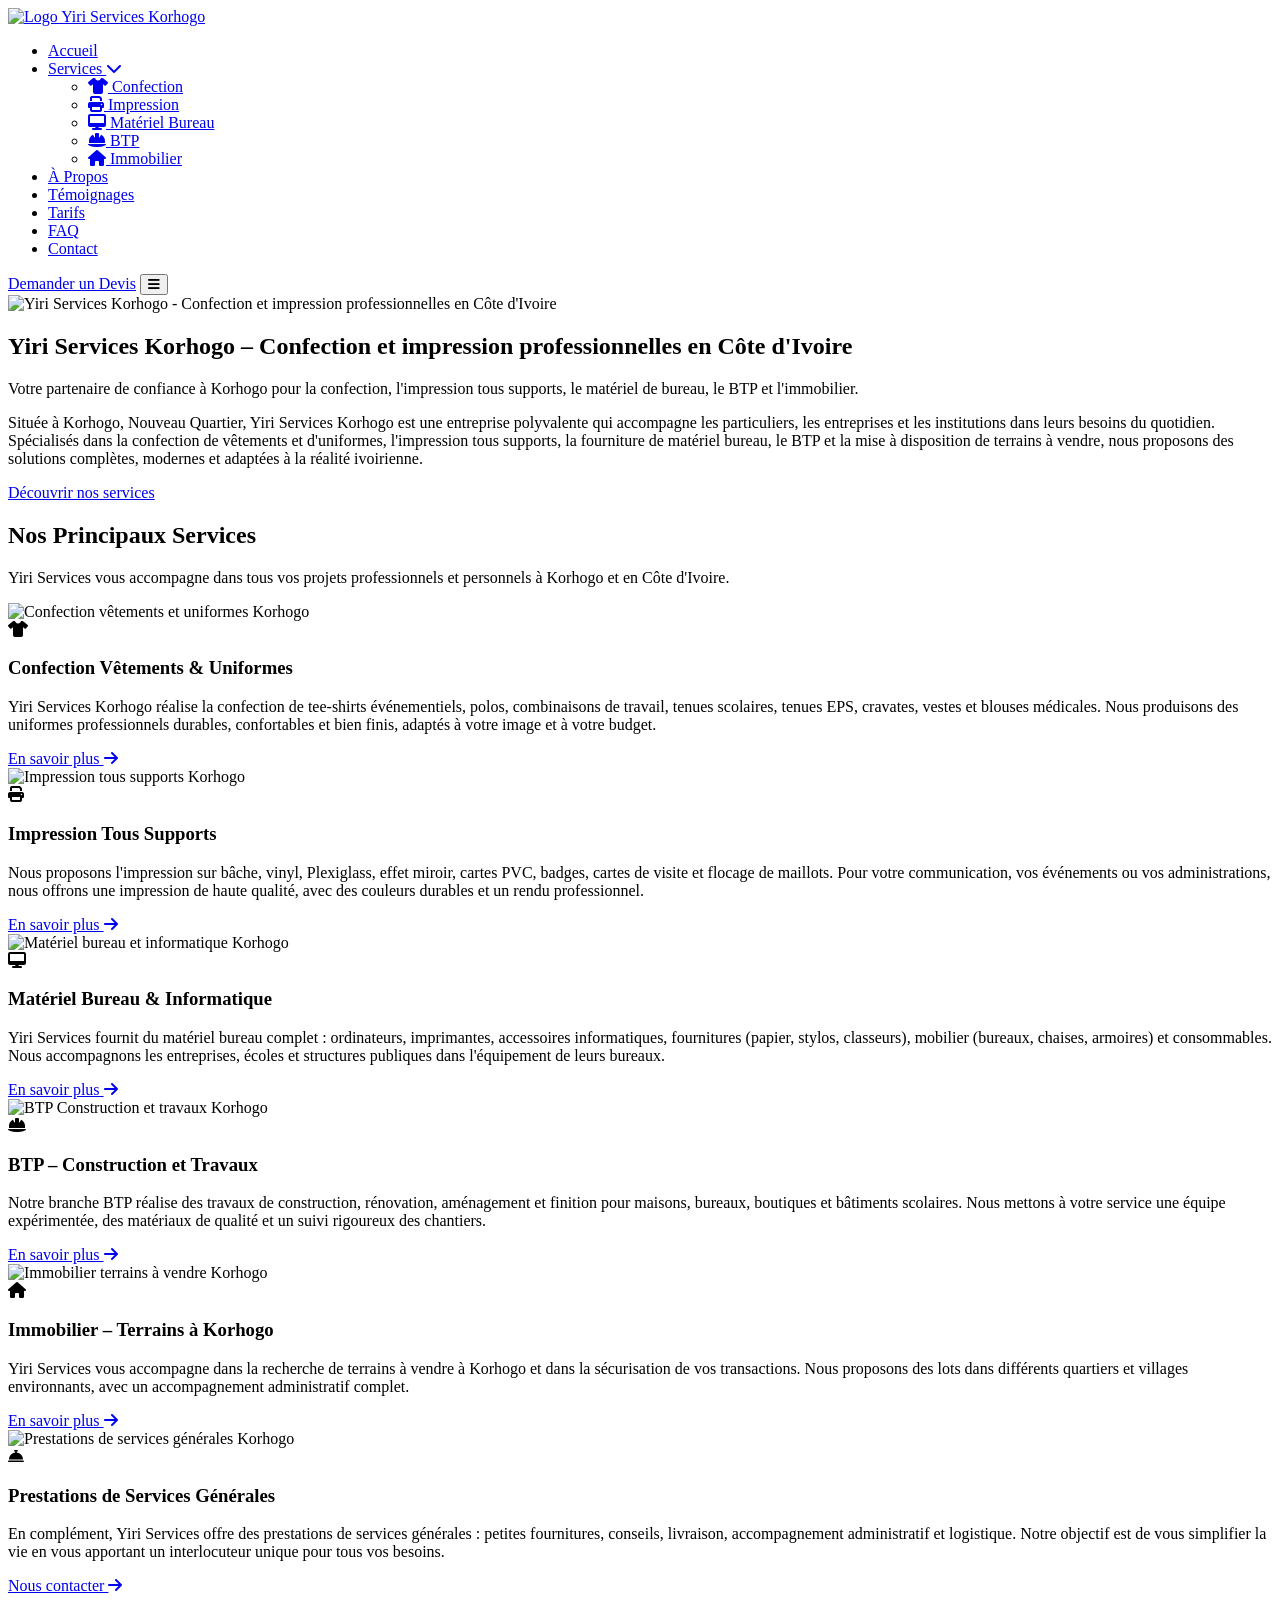
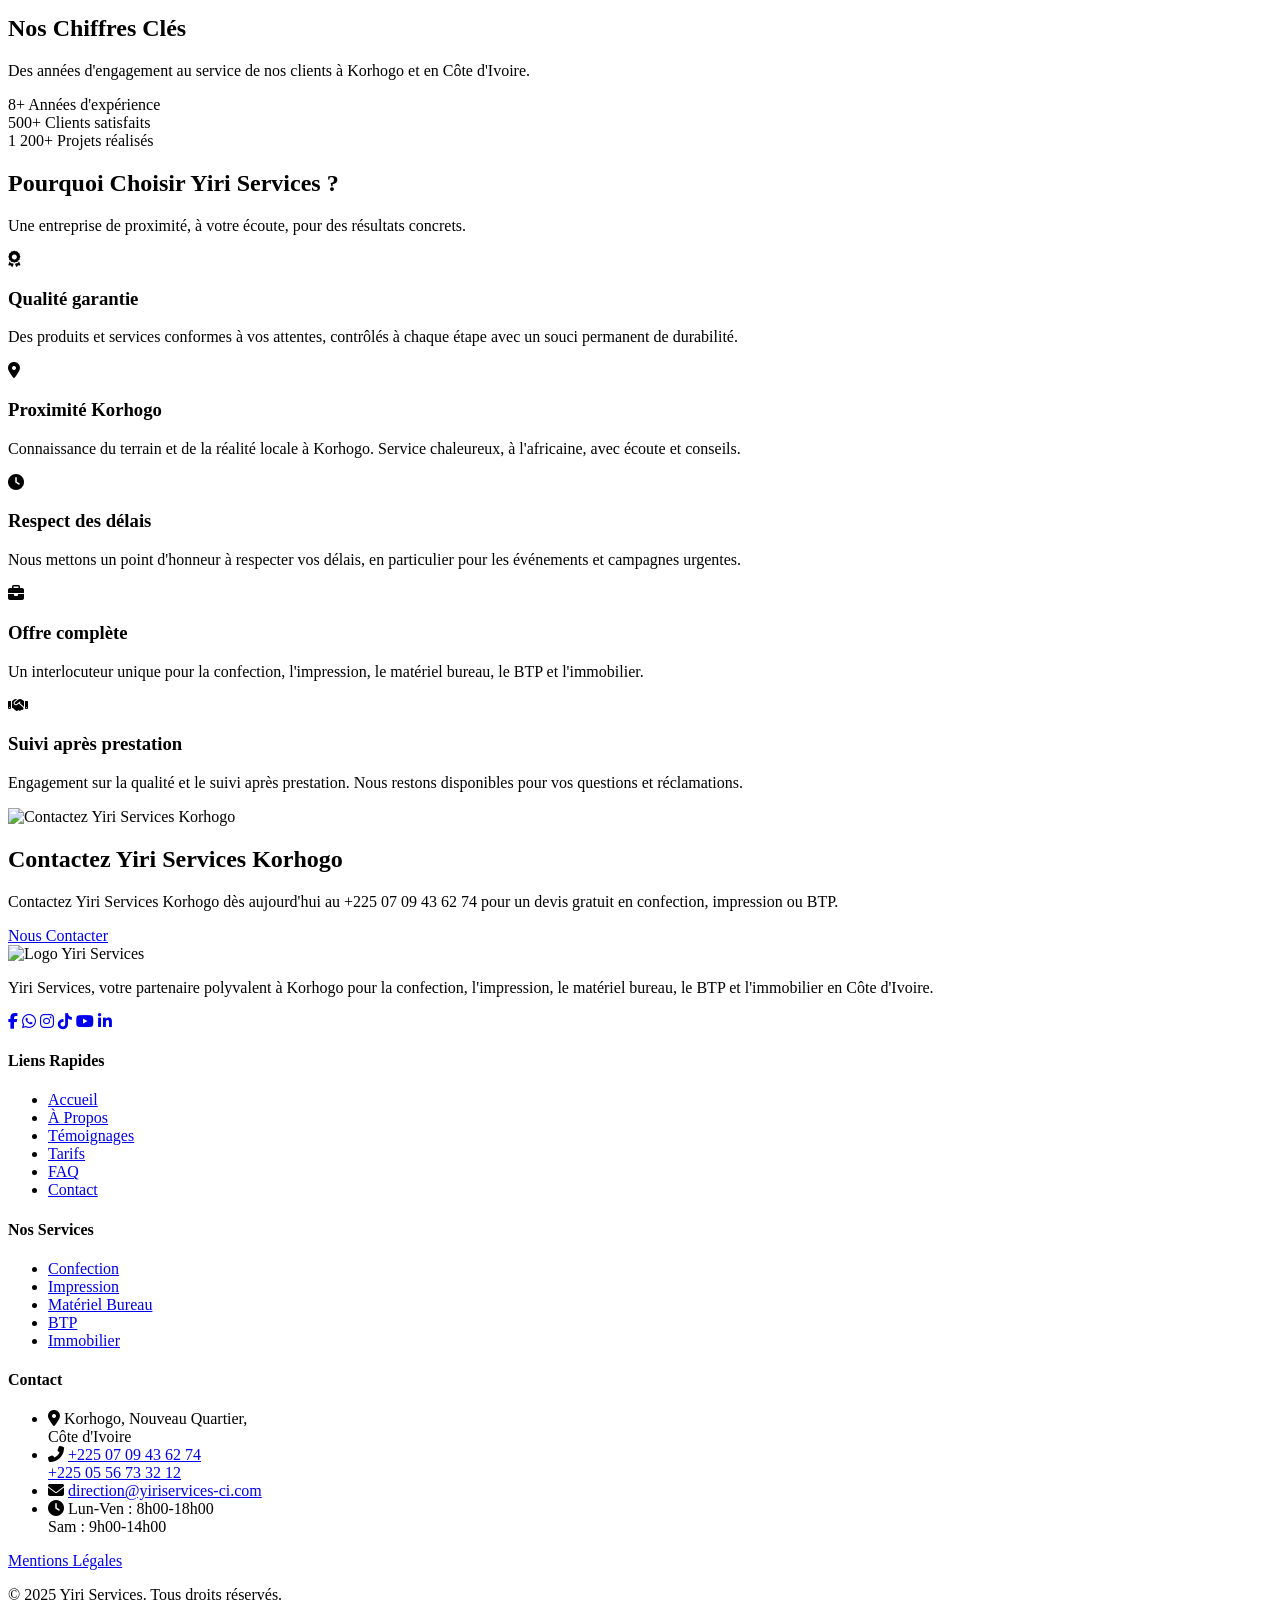
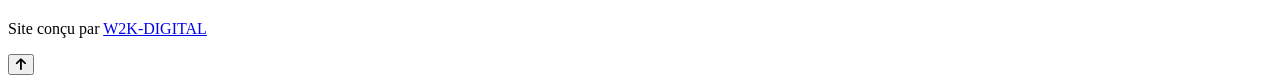
==== accueil.html @ 4b6b2cc4 "Create accueil.html" ====
<!DOCTYPE html>
<html lang="fr">
<head>
  <meta charset="UTF-8">
  <meta name="viewport" content="width=device-width, initial-scale=1.0">
  <!-- Meta SEO -->
  <title>Yiri Services Korhogo – Confection &amp; Impression pro</title>
  <meta name="description" content="Yiri Services Korhogo : confection d'uniformes, impression bâche Côte d'Ivoire, matériel bureau, BTP et terrains à vendre à Korhogo. Devis rapide.">
  <meta name="keywords" content="confection Korhogo, impression Korhogo, uniforme professionnel Côte d'Ivoire, Yiri Services Korhogo, matériel bureau Korhogo, terrain à vendre Korhogo, BTP Korhogo, impression bâche Côte d'Ivoire">
  <meta name="author" content="Yiri Services">
  <!-- Open Graph -->
  <meta property="og:title" content="Yiri Services Korhogo – Confection &amp; Impression pro">
  <meta property="og:description" content="Yiri Services Korhogo : confection d'uniformes, impression bâche Côte d'Ivoire, matériel bureau, BTP et terrains à vendre à Korhogo.">
  <meta property="og:type" content="website">
  <meta property="og:url" content="https://www.yiriservices-ci.com/">
  <meta property="og:image" content="images/hero/hero-accueil.jpg">
  <meta property="og:locale" content="fr_CI">
  <!-- Twitter Card -->
  <meta name="twitter:card" content="summary_large_image">
  <meta name="twitter:title" content="Yiri Services Korhogo – Confection &amp; Impression pro">
  <meta name="twitter:description" content="Confection d'uniformes, impression bâche, matériel bureau, BTP et immobilier à Korhogo.">
  <meta name="twitter:image" content="images/hero/hero-accueil.jpg">
  <!-- Favicon -->
  <link rel="icon" type="image/png" href="images/logo/logo-yiri-services-3d-or.png">
  <!-- Font Awesome CDN -->
  <link rel="stylesheet" href="https://cdnjs.cloudflare.com/ajax/libs/font-awesome/6.5.1/css/all.min.css">
  <!-- Google Fonts -->
  <link rel="preconnect" href="https://fonts.googleapis.com">
  <link rel="preconnect" href="https://fonts.gstatic.com" crossorigin>
  <link href="https://fonts.googleapis.com/css2?family=Playfair+Display:wght@400;600;700&family=Poppins:wght@300;400;500;600;700&display=swap" rel="stylesheet">
  <!-- CSS -->
  <link rel="stylesheet" href="css/style.css">
  <!-- JSON-LD Schema LocalBusiness -->
  <script type="application/ld+json">
  {
    "@context": "https://schema.org",
    "@type": "LocalBusiness",
    "name": "Yiri Services",
    "image": "https://www.yiriservices-ci.com/images/logo/logo-yiri-services-3d-or.png",
    "url": "https://www.yiriservices-ci.com",
    "telephone": ["+225 07 09 43 62 74", "+225 05 56 73 32 12"],
    "email": "direction@yiriservices-ci.com",
    "address": {
      "@type": "PostalAddress",
      "streetAddress": "Nouveau Quartier",
      "addressLocality": "Korhogo",
      "addressCountry": "CI"
    },
    "openingHours": ["Mo-Fr 08:00-18:00", "Sa 09:00-14:00"],
    "description": "Entreprise polyvalente spécialisée en confection de vêtements et uniformes, impression tous supports, matériel bureau et informatique, BTP et immobilier à Korhogo, Côte d'Ivoire.",
    "areaServed": "Korhogo, Côte d'Ivoire"
  }
  </script>
</head>
<body data-next-page="confection.html">

  <!-- Overlay navigation mobile -->
  <div class="nav-overlay"></div>

  <!-- ===== HEADER ===== -->
  <header class="header">
    <div class="container header-inner">
      <!-- Logo -->
      <div class="logo">
        <a href="accueil.html">
          <img src="images/logo/logo-yiri-services-3d-or.png" alt="Logo Yiri Services Korhogo" width="180" height="50">
        </a>
      </div>
      <!-- Navigation -->
      <nav>
        <ul class="nav-menu">
          <li><a href="accueil.html" class="active">Accueil</a></li>
          <li class="nav-dropdown">
            <a href="#" class="dropdown-toggle">Services <i class="fas fa-chevron-down"></i></a>
            <ul class="dropdown-menu">
              <li><a href="confection.html"><i class="fas fa-tshirt"></i> Confection</a></li>
              <li><a href="impression.html"><i class="fas fa-print"></i> Impression</a></li>
              <li><a href="materiel-bureau.html"><i class="fas fa-desktop"></i> Matériel Bureau</a></li>
              <li><a href="btp.html"><i class="fas fa-hard-hat"></i> BTP</a></li>
              <li><a href="immobilier.html"><i class="fas fa-home"></i> Immobilier</a></li>
            </ul>
          </li>
          <li><a href="a-propos.html">À Propos</a></li>
          <li><a href="temoignages.html">Témoignages</a></li>
          <li><a href="tarifs.html">Tarifs</a></li>
          <li><a href="faq.html">FAQ</a></li>
          <li><a href="contact.html">Contact</a></li>
        </ul>
      </nav>
      <!-- CTA header (desktop) -->
      <a href="contact.html" class="btn btn-primary header-cta">Demander un Devis</a>
      <!-- Hamburger mobile -->
      <button class="hamburger" aria-label="Menu mobile">
        <i class="fas fa-bars"></i>
      </button>
    </div>
  </header>

  <!-- ===== HERO ===== -->
  <section class="hero" data-autoscroll>
    <div class="hero-bg">
      <picture>
        <source srcset="images/hero/hero-accueil.webp" type="image/webp">
        <img src="images/hero/hero-accueil.jpg" alt="Yiri Services Korhogo - Confection et impression professionnelles en Côte d'Ivoire" width="1920" height="1080">
      </picture>
    </div>
    <div class="hero-overlay"></div>
    <div class="container hero-content">
      <h1><span>Yiri Services Korhogo</span> – Confection et impression professionnelles en Côte d'Ivoire</h1>
      <p class="slogan">Votre partenaire de confiance à Korhogo pour la confection, l'impression tous supports, le matériel de bureau, le BTP et l'immobilier.</p>
      <p class="hero-text">Située à Korhogo, Nouveau Quartier, Yiri Services Korhogo est une entreprise polyvalente qui accompagne les particuliers, les entreprises et les institutions dans leurs besoins du quotidien. Spécialisés dans la confection de vêtements et d'uniformes, l'impression tous supports, la fourniture de matériel bureau, le BTP et la mise à disposition de terrains à vendre, nous proposons des solutions complètes, modernes et adaptées à la réalité ivoirienne.</p>
      <div class="hero-btns">
        <a href="confection.html" class="btn btn-primary">Découvrir nos services</a>
        <a href="contact.html" class="btn btn-secondary" style="border-color: #fff; color: #fff;">Demander un devis</a>
      </div>
    </div>
  </section>

  <!-- ===== NOS PRINCIPAUX SERVICES ===== -->
  <section data-autoscroll>
    <div class="container">
      <div class="section-title">
        <h2>Nos Principaux Services</h2>
        <p>Yiri Services vous accompagne dans tous vos projets professionnels et personnels à Korhogo et en Côte d'Ivoire.</p>
      </div>
      <div class="services-grid">
        <!-- Confection -->
        <div class="service-card">
          <div class="service-card-img">
            <picture>
              <source srcset="images/confection/confection-hero.webp" type="image/webp">
              <img src="images/confection/confection-hero.jpg" alt="Confection vêtements et uniformes Korhogo" loading="lazy" width="400" height="300">
            </picture>
          </div>
          <div class="service-card-body">
            <div class="service-card-icon">
              <i class="fas fa-tshirt"></i>
            </div>
            <h3>Confection Vêtements &amp; Uniformes</h3>
            <p>Yiri Services Korhogo réalise la confection de tee-shirts événementiels, polos, combinaisons de travail, tenues scolaires, tenues EPS, cravates, vestes et blouses médicales. Nous produisons des uniformes professionnels durables, confortables et bien finis, adaptés à votre image et à votre budget.</p>
            <a href="confection.html" class="card-link">En savoir plus <i class="fas fa-arrow-right"></i></a>
          </div>
        </div>
        <!-- Impression -->
        <div class="service-card">
          <div class="service-card-img">
            <picture>
              <source srcset="images/impression/impression-hero.webp" type="image/webp">
              <img src="images/impression/impression-hero.jpg" alt="Impression tous supports Korhogo" loading="lazy" width="400" height="300">
            </picture>
          </div>
          <div class="service-card-body">
            <div class="service-card-icon">
              <i class="fas fa-print"></i>
            </div>
            <h3>Impression Tous Supports</h3>
            <p>Nous proposons l'impression sur bâche, vinyl, Plexiglass, effet miroir, cartes PVC, badges, cartes de visite et flocage de maillots. Pour votre communication, vos événements ou vos administrations, nous offrons une impression de haute qualité, avec des couleurs durables et un rendu professionnel.</p>
            <a href="impression.html" class="card-link">En savoir plus <i class="fas fa-arrow-right"></i></a>
          </div>
        </div>
        <!-- Matériel Bureau -->
        <div class="service-card">
          <div class="service-card-img">
            <picture>
              <source srcset="images/materiel/materiel-bureau-hero.webp" type="image/webp">
              <img src="images/materiel/materiel-bureau-hero.jpg" alt="Matériel bureau et informatique Korhogo" loading="lazy" width="400" height="300">
            </picture>
          </div>
          <div class="service-card-body">
            <div class="service-card-icon">
              <i class="fas fa-desktop"></i>
            </div>
            <h3>Matériel Bureau &amp; Informatique</h3>
            <p>Yiri Services fournit du matériel bureau complet : ordinateurs, imprimantes, accessoires informatiques, fournitures (papier, stylos, classeurs), mobilier (bureaux, chaises, armoires) et consommables. Nous accompagnons les entreprises, écoles et structures publiques dans l'équipement de leurs bureaux.</p>
            <a href="materiel-bureau.html" class="card-link">En savoir plus <i class="fas fa-arrow-right"></i></a>
          </div>
        </div>
        <!-- BTP -->
        <div class="service-card">
          <div class="service-card-img">
            <picture>
              <source srcset="images/btp/btp-hero.webp" type="image/webp">
              <img src="images/btp/btp-hero.jpg" alt="BTP Construction et travaux Korhogo" loading="lazy" width="400" height="300">
            </picture>
          </div>
          <div class="service-card-body">
            <div class="service-card-icon">
              <i class="fas fa-hard-hat"></i>
            </div>
            <h3>BTP – Construction et Travaux</h3>
            <p>Notre branche BTP réalise des travaux de construction, rénovation, aménagement et finition pour maisons, bureaux, boutiques et bâtiments scolaires. Nous mettons à votre service une équipe expérimentée, des matériaux de qualité et un suivi rigoureux des chantiers.</p>
            <a href="btp.html" class="card-link">En savoir plus <i class="fas fa-arrow-right"></i></a>
          </div>
        </div>
        <!-- Immobilier -->
        <div class="service-card">
          <div class="service-card-img">
            <picture>
              <source srcset="images/immobilier/immobilier-hero.webp" type="image/webp">
              <img src="images/immobilier/immobilier-hero.jpg" alt="Immobilier terrains à vendre Korhogo" loading="lazy" width="400" height="300">
            </picture>
          </div>
          <div class="service-card-body">
            <div class="service-card-icon">
              <i class="fas fa-home"></i>
            </div>
            <h3>Immobilier – Terrains à Korhogo</h3>
            <p>Yiri Services vous accompagne dans la recherche de terrains à vendre à Korhogo et dans la sécurisation de vos transactions. Nous proposons des lots dans différents quartiers et villages environnants, avec un accompagnement administratif complet.</p>
            <a href="immobilier.html" class="card-link">En savoir plus <i class="fas fa-arrow-right"></i></a>
          </div>
        </div>
        <!-- Prestations générales -->
        <div class="service-card">
          <div class="service-card-img">
            <picture>
              <source srcset="images/hero/hero-accueil.webp" type="image/webp">
              <img src="images/hero/hero-accueil.jpg" alt="Prestations de services générales Korhogo" loading="lazy" width="400" height="300">
            </picture>
          </div>
          <div class="service-card-body">
            <div class="service-card-icon">
              <i class="fas fa-concierge-bell"></i>
            </div>
            <h3>Prestations de Services Générales</h3>
            <p>En complément, Yiri Services offre des prestations de services générales : petites fournitures, conseils, livraison, accompagnement administratif et logistique. Notre objectif est de vous simplifier la vie en vous apportant un interlocuteur unique pour tous vos besoins.</p>
            <a href="contact.html" class="card-link">Nous contacter <i class="fas fa-arrow-right"></i></a>
          </div>
        </div>
      </div>
    </div>
  </section>

  <!-- ===== CHIFFRES CLÉS ===== -->
  <section class="bg-noir" data-autoscroll>
    <div class="container">
      <div class="section-title">
        <h2>Nos Chiffres Clés</h2>
        <p>Des années d'engagement au service de nos clients à Korhogo et en Côte d'Ivoire.</p>
      </div>
      <div class="chiffres-grid">
        <div class="chiffre-item">
          <span class="nombre">8+</span>
          <span class="label">Années d'expérience</span>
        </div>
        <div class="chiffre-item">
          <span class="nombre">500+</span>
          <span class="label">Clients satisfaits</span>
        </div>
        <div class="chiffre-item">
          <span class="nombre">1 200+</span>
          <span class="label">Projets réalisés</span>
        </div>
      </div>
    </div>
  </section>

  <!-- ===== POURQUOI NOUS CHOISIR ===== -->
  <section class="bg-gris" data-autoscroll>
    <div class="container">
      <div class="section-title">
        <h2>Pourquoi Choisir Yiri Services ?</h2>
        <p>Une entreprise de proximité, à votre écoute, pour des résultats concrets.</p>
      </div>
      <div class="avantages-grid">
        <div class="avantage-item">
          <div class="avantage-icon">
            <i class="fas fa-award"></i>
          </div>
          <div class="avantage-content">
            <h3>Qualité garantie</h3>
            <p>Des produits et services conformes à vos attentes, contrôlés à chaque étape avec un souci permanent de durabilité.</p>
          </div>
        </div>
        <div class="avantage-item">
          <div class="avantage-icon">
            <i class="fas fa-map-marker-alt"></i>
          </div>
          <div class="avantage-content">
            <h3>Proximité Korhogo</h3>
            <p>Connaissance du terrain et de la réalité locale à Korhogo. Service chaleureux, à l'africaine, avec écoute et conseils.</p>
          </div>
        </div>
        <div class="avantage-item">
          <div class="avantage-icon">
            <i class="fas fa-clock"></i>
          </div>
          <div class="avantage-content">
            <h3>Respect des délais</h3>
            <p>Nous mettons un point d'honneur à respecter vos délais, en particulier pour les événements et campagnes urgentes.</p>
          </div>
        </div>
        <div class="avantage-item">
          <div class="avantage-icon">
            <i class="fas fa-briefcase"></i>
          </div>
          <div class="avantage-content">
            <h3>Offre complète</h3>
            <p>Un interlocuteur unique pour la confection, l'impression, le matériel bureau, le BTP et l'immobilier.</p>
          </div>
        </div>
        <div class="avantage-item">
          <div class="avantage-icon">
            <i class="fas fa-handshake"></i>
          </div>
          <div class="avantage-content">
            <h3>Suivi après prestation</h3>
            <p>Engagement sur la qualité et le suivi après prestation. Nous restons disponibles pour vos questions et réclamations.</p>
          </div>
        </div>
      </div>
    </div>
  </section>

  <!-- ===== CTA SECTION ===== -->
  <section class="section-cta" data-autoscroll>
    <div class="cta-bg">
      <picture>
        <source srcset="images/hero/hero-accueil.webp" type="image/webp">
        <img src="images/hero/hero-accueil.jpg" alt="Contactez Yiri Services Korhogo" loading="lazy" width="1920" height="600">
      </picture>
    </div>
    <div class="cta-overlay"></div>
    <div class="container cta-content">
      <h2>Contactez Yiri Services Korhogo</h2>
      <p>Contactez Yiri Services Korhogo dès aujourd'hui au +225 07 09 43 62 74 pour un devis gratuit en confection, impression ou BTP.</p>
      <a href="contact.html" class="btn btn-primary">Nous Contacter</a>
    </div>
  </section>

  <!-- ===== FOOTER ===== -->
  <footer class="footer">
    <div class="container">
      <div class="footer-grid">
        <!-- Col 1 : Logo + description -->
        <div class="footer-col">
          <div class="footer-logo">
            <img src="images/logo/logo-yiri-services-3d-or.png" alt="Logo Yiri Services" width="160" height="45">
          </div>
          <p>Yiri Services, votre partenaire polyvalent à Korhogo pour la confection, l'impression, le matériel bureau, le BTP et l'immobilier en Côte d'Ivoire.</p>
          <!-- Réseaux sociaux -->
          <div class="footer-social">
            <a href="#" aria-label="Facebook"><i class="fab fa-facebook-f"></i></a>
            <a href="https://wa.me/2250709436274" aria-label="WhatsApp" target="_blank" rel="noopener"><i class="fab fa-whatsapp"></i></a>
            <a href="#" aria-label="Instagram"><i class="fab fa-instagram"></i></a>
            <a href="#" aria-label="TikTok"><i class="fab fa-tiktok"></i></a>
            <a href="#" aria-label="YouTube"><i class="fab fa-youtube"></i></a>
            <a href="#" aria-label="LinkedIn"><i class="fab fa-linkedin-in"></i></a>
          </div>
        </div>
        <!-- Col 2 : Liens rapides -->
        <div class="footer-col">
          <h4>Liens Rapides</h4>
          <ul class="footer-links">
            <li><a href="accueil.html">Accueil</a></li>
            <li><a href="a-propos.html">À Propos</a></li>
            <li><a href="temoignages.html">Témoignages</a></li>
            <li><a href="tarifs.html">Tarifs</a></li>
            <li><a href="faq.html">FAQ</a></li>
            <li><a href="contact.html">Contact</a></li>
          </ul>
        </div>
        <!-- Col 3 : Nos Services -->
        <div class="footer-col">
          <h4>Nos Services</h4>
          <ul class="footer-links">
            <li><a href="confection.html">Confection</a></li>
            <li><a href="impression.html">Impression</a></li>
            <li><a href="materiel-bureau.html">Matériel Bureau</a></li>
            <li><a href="btp.html">BTP</a></li>
            <li><a href="immobilier.html">Immobilier</a></li>
          </ul>
        </div>
        <!-- Col 4 : Contact -->
        <div class="footer-col">
          <h4>Contact</h4>
          <ul class="footer-contact">
            <li>
              <i class="fas fa-map-marker-alt"></i>
              <span>Korhogo, Nouveau Quartier,<br>Côte d'Ivoire</span>
            </li>
            <li>
              <i class="fas fa-phone-alt"></i>
              <span><a href="tel:+2250709436274">+225 07 09 43 62 74</a><br><a href="tel:+2250556733212">+225 05 56 73 32 12</a></span>
            </li>
            <li>
              <i class="fas fa-envelope"></i>
              <span><a href="mailto:direction@yiriservices-ci.com">direction@yiriservices-ci.com</a></span>
            </li>
            <li>
              <i class="fas fa-clock"></i>
              <span>Lun-Ven : 8h00-18h00<br>Sam : 9h00-14h00</span>
            </li>
          </ul>
        </div>
      </div>
      <!-- Footer bottom -->
      <div class="footer-bottom">
        <div class="footer-legal-links">
          <a href="mentions-legales.html">Mentions Légales</a>
        </div>
        <p>&copy; 2025 Yiri Services. Tous droits réservés.</p>
        <p>Site conçu par <a href="https://w2k-digital.com" target="_blank" rel="noopener">W2K-DIGITAL</a></p>
      </div>
    </div>
  </footer>

  <!-- Bouton scroll to top -->
  <button class="scroll-top" aria-label="Retour en haut">
    <i class="fas fa-arrow-up"></i>
  </button>

  <!-- Scripts -->
  <script src="js/main.js"></script>
  <script src="js/auto-scroll.js"></script>
  <script>
    W2KAutoScroll.init({
      speed: 'slow',
      pauseDuration: 12,
      inactivityDelay: 45,
      showIndicator: true
    });
  </script>
</body>
</html>
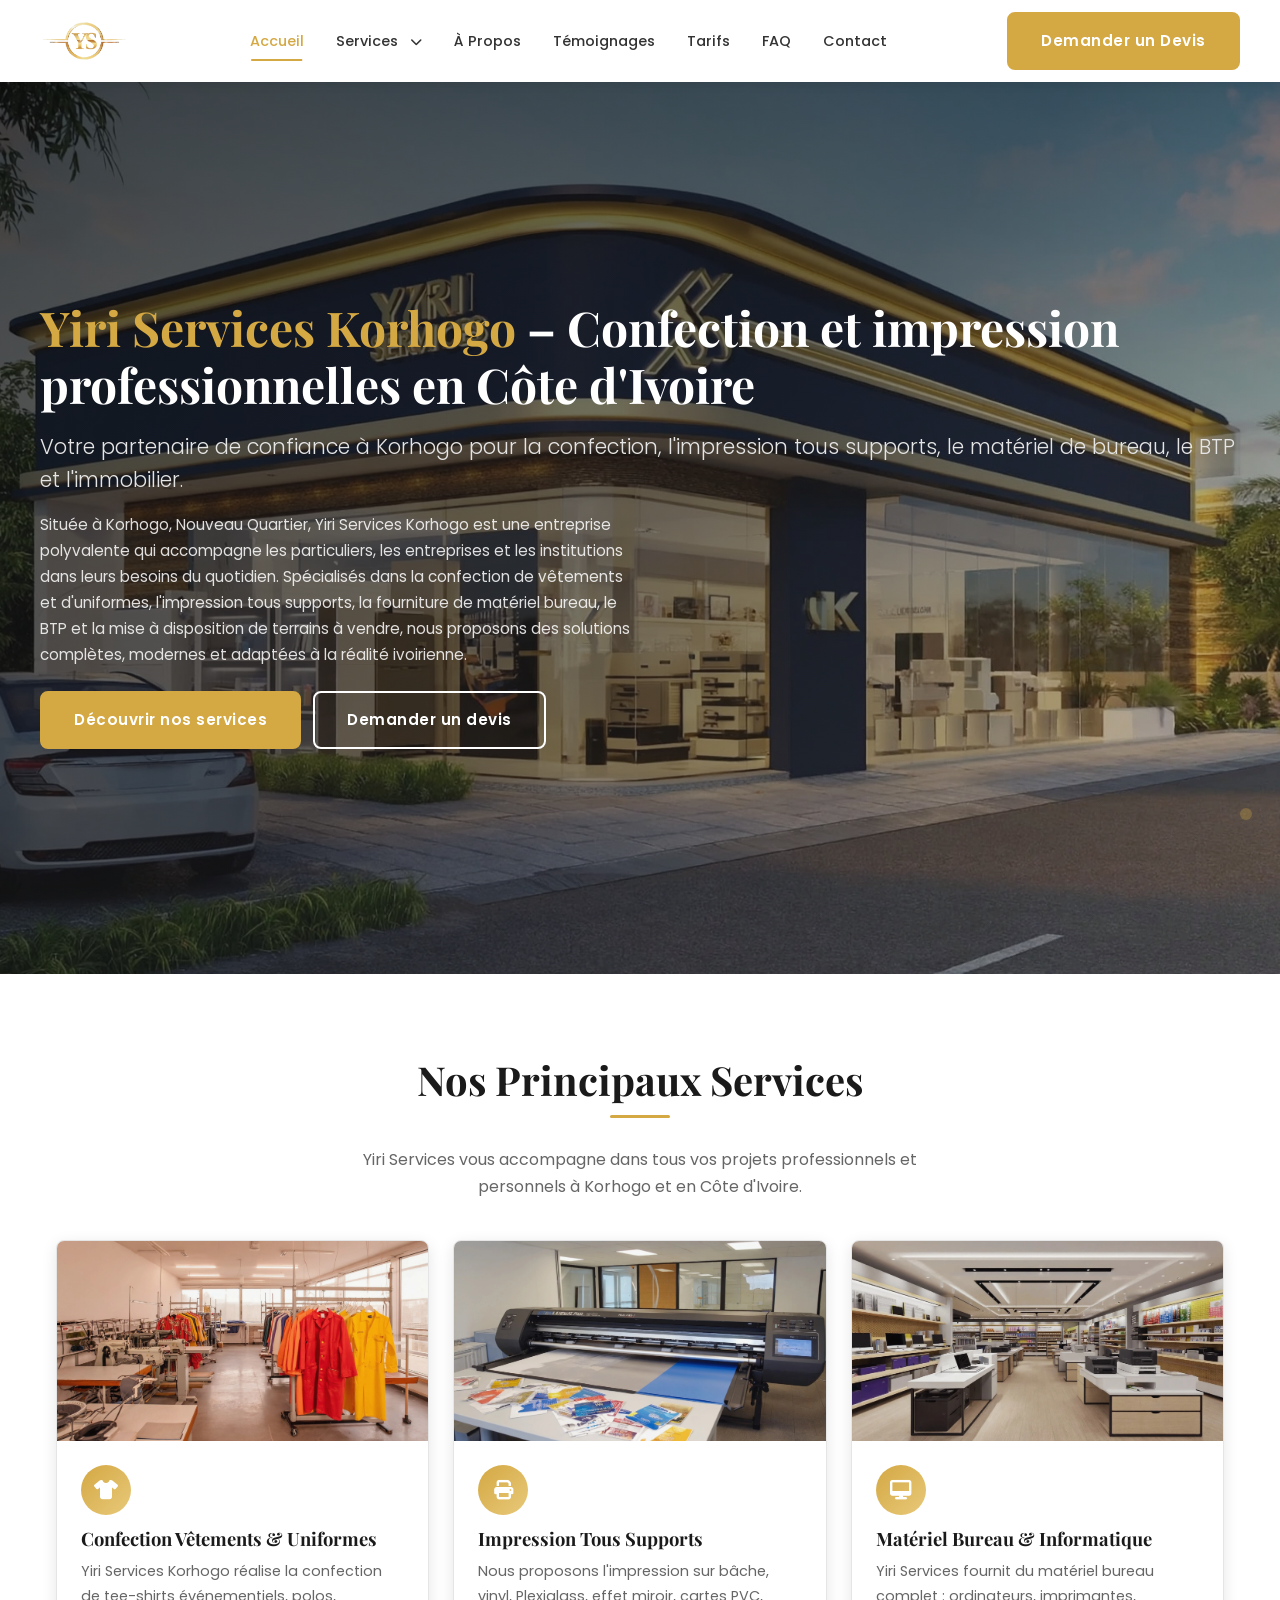
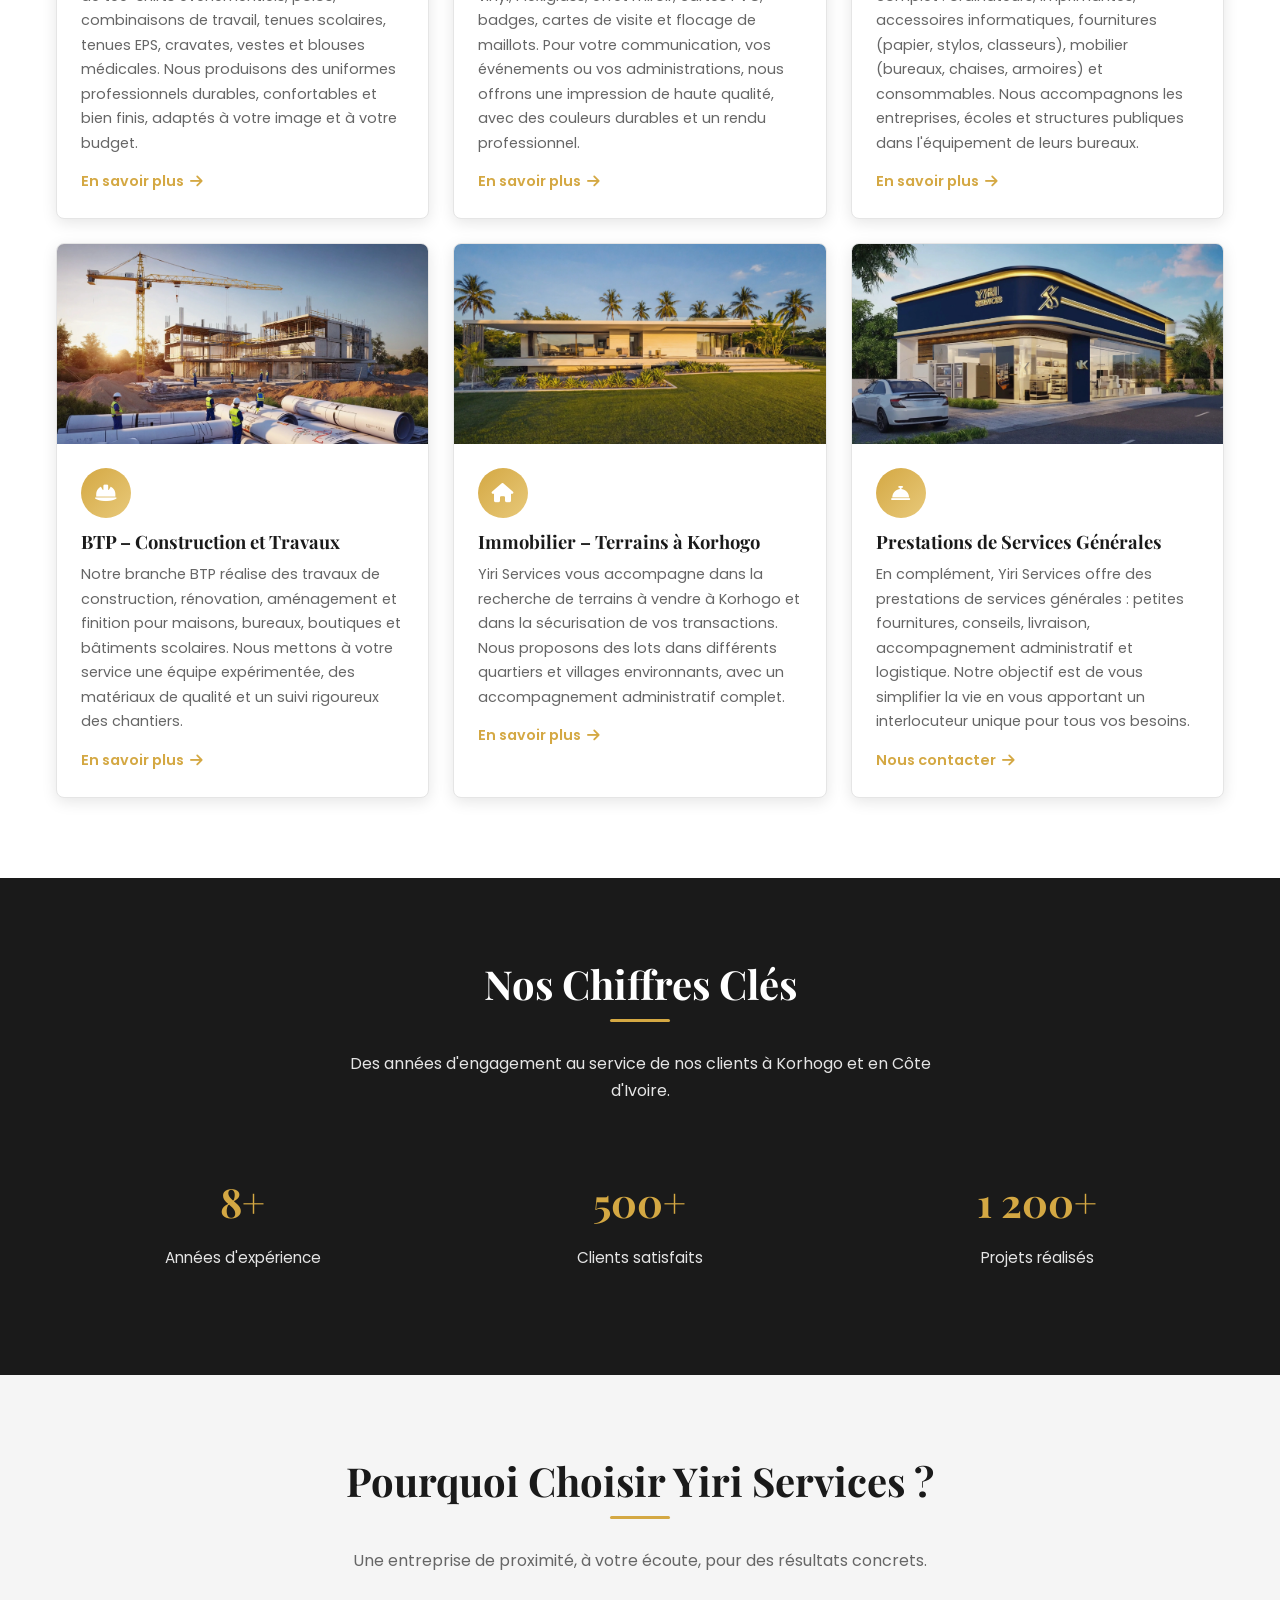
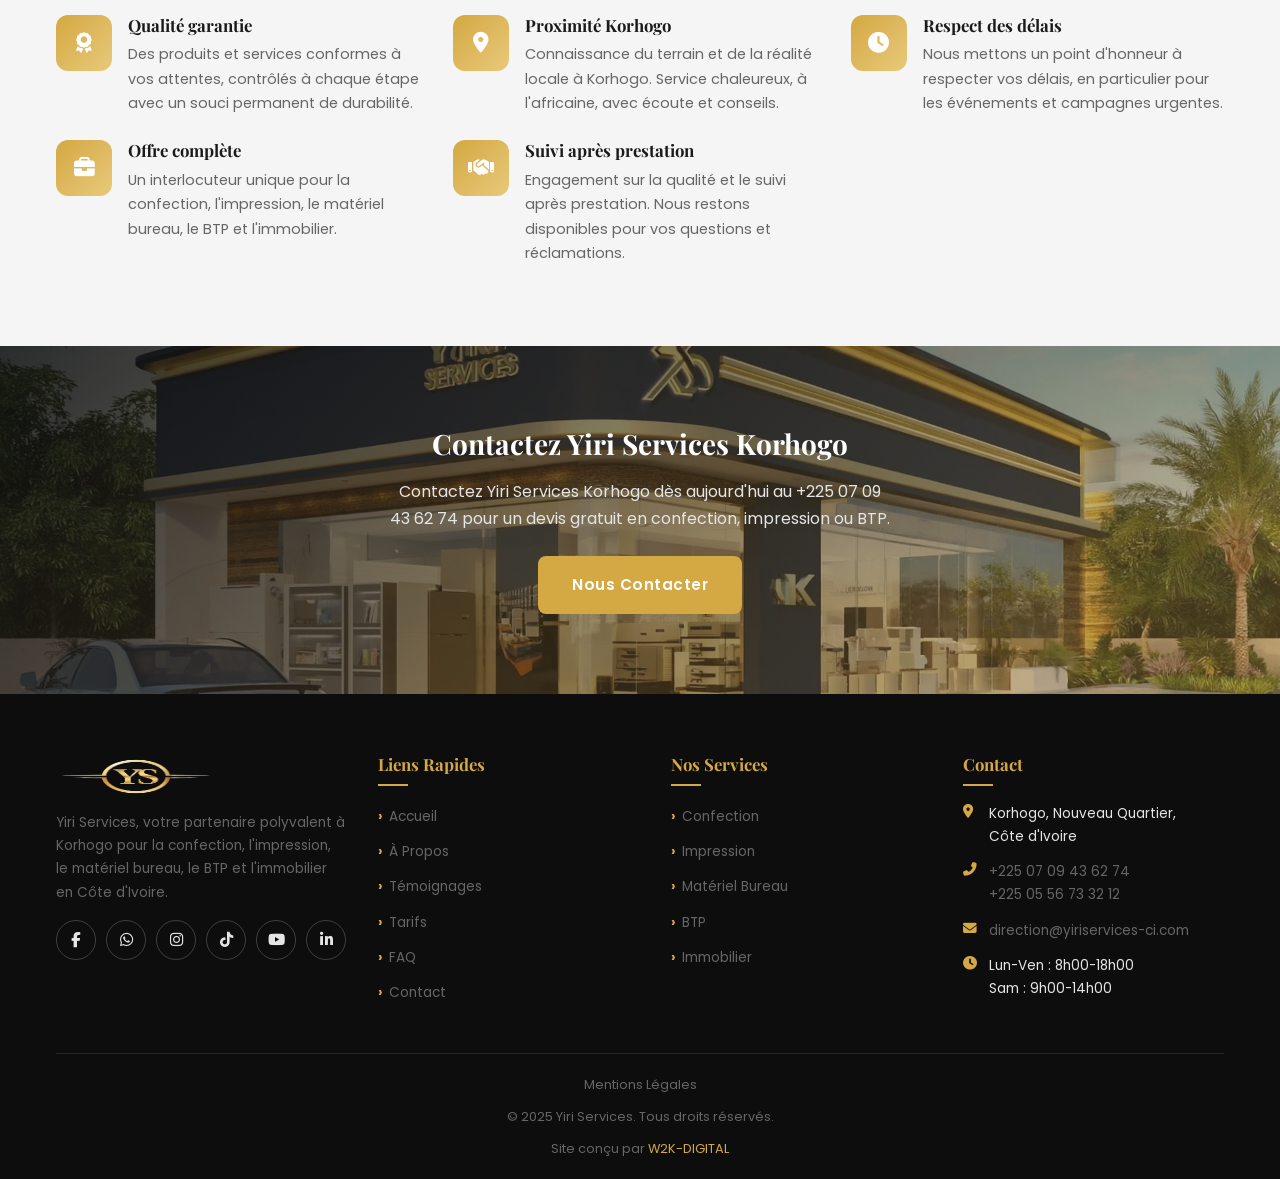
==== commit b5bf2af7: "Update accueil.html" ====
--- a/accueil.html
+++ b/accueil.html
@@ -415,7 +415,7 @@
   <script>
     W2KAutoScroll.init({
       speed: 'slow',
-      pauseDuration: 12,
+      pauseDuration: 20,
       inactivityDelay: 45,
       showIndicator: true
     });
--- a/css/style.css
+++ b/css/style.css
@@ -0,0 +1,1672 @@
+/* =============================================
+   YIRI SERVICES - Site Officiel
+   Korhogo, Côte d'Ivoire
+   Palette : Or #d4a843 | Rouge #dc2626 | Bleu ciel #60a5fa
+   Développé par W2K-Digital | 2025
+   ============================================= */
+
+/* --- Variables CSS --- */
+:root {
+  --or: #d4a843;
+  --or-clair: #e8c97a;
+  --or-fonce: #b8922e;
+  --rouge: #dc2626;
+  --rouge-clair: #ef4444;
+  --rouge-fonce: #b91c1c;
+  --bleu: #60a5fa;
+  --bleu-clair: #93c5fd;
+  --bleu-fonce: #3b82f6;
+  --noir: #1a1a1a;
+  --noir-profond: #0d0d0d;
+  --gris-fonce: #333333;
+  --gris: #666666;
+  --gris-clair: #e5e5e5;
+  --gris-tres-clair: #f5f5f5;
+  --blanc: #ffffff;
+  --font-titre: 'Playfair Display', Georgia, serif;
+  --font-corps: 'Poppins', 'Segoe UI', sans-serif;
+  --transition: 0.3s ease;
+  --shadow: 0 4px 15px rgba(0, 0, 0, 0.1);
+  --shadow-hover: 0 8px 30px rgba(0, 0, 0, 0.15);
+  --radius: 8px;
+  --container: 1200px;
+}
+
+/* --- Reset et base --- */
+*,
+*::before,
+*::after {
+  margin: 0;
+  padding: 0;
+  box-sizing: border-box;
+}
+
+html {
+  scroll-behavior: smooth;
+  font-size: 16px;
+}
+
+body {
+  font-family: var(--font-corps);
+  font-weight: 400;
+  line-height: 1.7;
+  color: var(--gris-fonce);
+  background-color: var(--blanc);
+  overflow-x: hidden;
+}
+
+img {
+  max-width: 100%;
+  height: auto;
+  display: block;
+}
+
+a {
+  text-decoration: none;
+  color: inherit;
+  transition: color var(--transition);
+}
+
+ul, ol {
+  list-style: none;
+}
+
+h1, h2, h3, h4, h5, h6 {
+  font-family: var(--font-titre);
+  font-weight: 700;
+  line-height: 1.3;
+  color: var(--noir);
+}
+
+h1 { font-size: 2rem; margin-bottom: 16px; }
+h2 { font-size: 1.625rem; margin-bottom: 16px; }
+h3 { font-size: 1.375rem; margin-bottom: 12px; }
+h4 { font-size: 1.125rem; margin-bottom: 8px; }
+
+p { margin-bottom: 16px; }
+
+.container {
+  width: 100%;
+  max-width: var(--container);
+  margin: 0 auto;
+  padding: 0 16px;
+}
+
+/* --- Boutons --- */
+.btn {
+  display: inline-block;
+  padding: 14px 32px;
+  font-family: var(--font-corps);
+  font-size: 0.95rem;
+  font-weight: 600;
+  border-radius: var(--radius);
+  border: 2px solid transparent;
+  cursor: pointer;
+  transition: all var(--transition);
+  text-align: center;
+  letter-spacing: 0.5px;
+}
+
+.btn-primary {
+  background: var(--or);
+  color: var(--blanc);
+  border-color: var(--or);
+}
+
+.btn-primary:hover {
+  background: var(--or-fonce);
+  border-color: var(--or-fonce);
+  transform: translateY(-2px);
+  box-shadow: 0 6px 20px rgba(212, 168, 67, 0.4);
+}
+
+.btn-secondary {
+  background: transparent;
+  color: var(--or);
+  border-color: var(--or);
+}
+
+.btn-secondary:hover {
+  background: var(--or);
+  color: var(--blanc);
+  transform: translateY(-2px);
+}
+
+.btn-rouge {
+  background: var(--rouge);
+  color: var(--blanc);
+  border-color: var(--rouge);
+}
+
+.btn-rouge:hover {
+  background: var(--rouge-fonce);
+  border-color: var(--rouge-fonce);
+  transform: translateY(-2px);
+  box-shadow: 0 6px 20px rgba(220, 38, 38, 0.4);
+}
+
+.btn-bleu {
+  background: var(--bleu);
+  color: var(--blanc);
+  border-color: var(--bleu);
+}
+
+.btn-bleu:hover {
+  background: var(--bleu-fonce);
+  border-color: var(--bleu-fonce);
+  transform: translateY(-2px);
+  box-shadow: 0 6px 20px rgba(96, 165, 250, 0.4);
+}
+
+.btn-blanc {
+  background: var(--blanc);
+  color: var(--or);
+  border-color: var(--blanc);
+}
+
+.btn-blanc:hover {
+  background: var(--or);
+  color: var(--blanc);
+  border-color: var(--or);
+}
+
+/* --- Header / Navigation --- */
+.header {
+  position: fixed;
+  top: 0;
+  left: 0;
+  width: 100%;
+  z-index: 1000;
+  background: var(--blanc);
+  box-shadow: 0 2px 10px rgba(0, 0, 0, 0.08);
+  transition: all var(--transition);
+}
+
+.header.scrolled {
+  padding: 4px 0;
+  box-shadow: 0 4px 20px rgba(0, 0, 0, 0.12);
+}
+
+.header-inner {
+  display: flex;
+  align-items: center;
+  justify-content: space-between;
+  padding: 12px 0;
+}
+
+.logo a {
+  display: flex;
+  align-items: center;
+}
+
+.logo img {
+  height: 50px;
+  width: auto;
+  transition: height var(--transition);
+}
+
+.header.scrolled .logo img {
+  height: 40px;
+}
+
+/* Navigation principale */
+.nav-menu {
+  display: none;
+}
+
+.nav-menu.active {
+  display: flex;
+  flex-direction: column;
+  position: fixed;
+  top: 0;
+  right: 0;
+  width: 80%;
+  max-width: 360px;
+  height: 100vh;
+  background: var(--blanc);
+  box-shadow: -5px 0 30px rgba(0, 0, 0, 0.2);
+  padding: 80px 24px 24px;
+  z-index: 1001;
+  animation: slideIn 0.3s ease;
+  overflow-y: auto;
+}
+
+@keyframes slideIn {
+  from { transform: translateX(100%); }
+  to { transform: translateX(0); }
+}
+
+.nav-menu li {
+  margin-bottom: 0;
+}
+
+.nav-menu a {
+  display: block;
+  padding: 14px 0;
+  font-size: 1rem;
+  font-weight: 500;
+  color: var(--gris-fonce);
+  border-bottom: 1px solid var(--gris-clair);
+  transition: color var(--transition);
+}
+
+.nav-menu a:hover,
+.nav-menu a.active {
+  color: var(--or);
+}
+
+/* Dropdown */
+.nav-dropdown {
+  position: relative;
+}
+
+.dropdown-toggle {
+  display: flex;
+  align-items: center;
+  justify-content: space-between;
+  cursor: pointer;
+}
+
+.dropdown-toggle i.fa-chevron-down {
+  font-size: 0.75rem;
+  margin-left: 8px;
+  transition: transform var(--transition);
+}
+
+.nav-dropdown.open .dropdown-toggle i.fa-chevron-down {
+  transform: rotate(180deg);
+}
+
+.dropdown-menu {
+  display: none;
+  padding-left: 16px;
+}
+
+.nav-dropdown.open .dropdown-menu {
+  display: block;
+}
+
+.dropdown-menu a {
+  font-size: 0.9rem;
+  padding: 10px 0;
+  color: var(--gris);
+}
+
+.dropdown-menu a:hover {
+  color: var(--or);
+}
+
+/* Hamburger */
+.hamburger {
+  display: flex;
+  flex-direction: column;
+  justify-content: center;
+  align-items: center;
+  width: 44px;
+  height: 44px;
+  background: none;
+  border: none;
+  cursor: pointer;
+  z-index: 1002;
+}
+
+.hamburger i {
+  font-size: 1.5rem;
+  color: var(--noir);
+  transition: color var(--transition);
+}
+
+.hamburger:hover i {
+  color: var(--or);
+}
+
+/* Overlay mobile */
+.nav-overlay {
+  display: none;
+  position: fixed;
+  top: 0;
+  left: 0;
+  width: 100%;
+  height: 100%;
+  background: rgba(0, 0, 0, 0.5);
+  z-index: 999;
+}
+
+.nav-overlay.active {
+  display: block;
+}
+
+/* CTA header */
+.header-cta {
+  display: none;
+}
+
+/* --- Section Héro --- */
+.hero {
+  position: relative;
+  min-height: 100vh;
+  display: flex;
+  align-items: center;
+  overflow: hidden;
+  margin-top: 74px;
+}
+
+.hero-bg {
+  position: absolute;
+  top: 0;
+  left: 0;
+  width: 100%;
+  height: 100%;
+  z-index: 1;
+}
+
+.hero-bg img {
+  width: 100%;
+  height: 100%;
+  object-fit: cover;
+}
+
+.hero-overlay {
+  position: absolute;
+  top: 0;
+  left: 0;
+  width: 100%;
+  height: 100%;
+  background: linear-gradient(135deg, rgba(13, 13, 13, 0.75) 0%, rgba(26, 26, 26, 0.6) 50%, rgba(212, 168, 67, 0.15) 100%);
+  z-index: 2;
+}
+
+.hero-content {
+  position: relative;
+  z-index: 3;
+  color: var(--blanc);
+  padding: 40px 0;
+}
+
+.hero h1 {
+  color: var(--blanc);
+  font-size: 2rem;
+  margin-bottom: 16px;
+  line-height: 1.2;
+}
+
+.hero h1 span {
+  color: var(--or);
+}
+
+.hero .slogan {
+  font-size: 1.1rem;
+  font-weight: 300;
+  margin-bottom: 16px;
+  color: var(--gris-clair);
+  line-height: 1.6;
+}
+
+.hero .hero-text {
+  font-size: 0.95rem;
+  margin-bottom: 24px;
+  color: rgba(255, 255, 255, 0.85);
+  max-width: 600px;
+}
+
+.hero-btns {
+  display: flex;
+  flex-wrap: wrap;
+  gap: 12px;
+}
+
+/* --- Sections générales --- */
+section {
+  padding: 60px 0;
+}
+
+.section-title {
+  text-align: center;
+  margin-bottom: 40px;
+}
+
+.section-title h2 {
+  font-size: 1.75rem;
+  position: relative;
+  display: inline-block;
+  padding-bottom: 12px;
+}
+
+.section-title h2::after {
+  content: '';
+  position: absolute;
+  bottom: 0;
+  left: 50%;
+  transform: translateX(-50%);
+  width: 60px;
+  height: 3px;
+  background: var(--or);
+  border-radius: 2px;
+}
+
+.section-title p {
+  margin-top: 12px;
+  color: var(--gris);
+  max-width: 600px;
+  margin-left: auto;
+  margin-right: auto;
+}
+
+/* Background alterné */
+.bg-gris {
+  background-color: var(--gris-tres-clair);
+}
+
+.bg-noir {
+  background-color: var(--noir);
+  color: var(--blanc);
+}
+
+.bg-noir h2,
+.bg-noir h3,
+.bg-noir h4 {
+  color: var(--blanc);
+}
+
+.bg-noir .section-title p {
+  color: var(--gris-clair);
+}
+
+/* --- Cartes services accueil --- */
+.services-grid {
+  display: grid;
+  grid-template-columns: 1fr;
+  gap: 24px;
+}
+
+.service-card {
+  background: var(--blanc);
+  border-radius: var(--radius);
+  overflow: hidden;
+  box-shadow: var(--shadow);
+  transition: all var(--transition);
+  border: 1px solid var(--gris-clair);
+}
+
+.service-card:hover {
+  transform: translateY(-6px);
+  box-shadow: var(--shadow-hover);
+  border-color: var(--or);
+}
+
+.service-card-img {
+  height: 200px;
+  overflow: hidden;
+}
+
+.service-card-img img {
+  width: 100%;
+  height: 100%;
+  object-fit: cover;
+  transition: transform var(--transition);
+}
+
+.service-card:hover .service-card-img img {
+  transform: scale(1.05);
+}
+
+.service-card-body {
+  padding: 24px;
+}
+
+.service-card-icon {
+  width: 50px;
+  height: 50px;
+  border-radius: 50%;
+  background: linear-gradient(135deg, var(--or), var(--or-clair));
+  display: flex;
+  align-items: center;
+  justify-content: center;
+  margin-bottom: 12px;
+}
+
+.service-card-icon i {
+  font-size: 1.2rem;
+  color: var(--blanc);
+}
+
+.service-card h3 {
+  font-size: 1.15rem;
+  margin-bottom: 8px;
+}
+
+.service-card p {
+  font-size: 0.9rem;
+  color: var(--gris);
+  margin-bottom: 12px;
+}
+
+.service-card .card-link {
+  display: inline-flex;
+  align-items: center;
+  font-weight: 600;
+  font-size: 0.9rem;
+  color: var(--or);
+  gap: 6px;
+}
+
+.service-card .card-link:hover {
+  color: var(--or-fonce);
+  gap: 10px;
+}
+
+/* --- Section Chiffres clés --- */
+.chiffres-grid {
+  display: grid;
+  grid-template-columns: 1fr;
+  gap: 24px;
+  text-align: center;
+}
+
+.chiffre-item {
+  padding: 24px;
+}
+
+.chiffre-item .nombre {
+  font-family: var(--font-titre);
+  font-size: 2.5rem;
+  font-weight: 700;
+  color: var(--or);
+  display: block;
+  margin-bottom: 8px;
+}
+
+.chiffre-item .label {
+  font-size: 0.95rem;
+  color: var(--gris);
+}
+
+.bg-noir .chiffre-item .label {
+  color: var(--gris-clair);
+}
+
+/* --- Section Avantages (Pourquoi nous choisir) --- */
+.avantages-grid {
+  display: grid;
+  grid-template-columns: 1fr;
+  gap: 24px;
+}
+
+.avantage-item {
+  display: flex;
+  gap: 16px;
+  align-items: flex-start;
+}
+
+.avantage-icon {
+  width: 56px;
+  height: 56px;
+  min-width: 56px;
+  border-radius: 12px;
+  background: linear-gradient(135deg, var(--or), var(--or-clair));
+  display: flex;
+  align-items: center;
+  justify-content: center;
+}
+
+.avantage-icon i {
+  font-size: 1.3rem;
+  color: var(--blanc);
+}
+
+.avantage-content h3 {
+  font-size: 1.05rem;
+  margin-bottom: 6px;
+}
+
+.avantage-content p {
+  font-size: 0.9rem;
+  color: var(--gris);
+  margin-bottom: 0;
+}
+
+/* --- Section CTA avec background --- */
+.section-cta {
+  position: relative;
+  text-align: center;
+  padding: 80px 0;
+  overflow: hidden;
+}
+
+.section-cta .cta-bg {
+  position: absolute;
+  top: 0;
+  left: 0;
+  width: 100%;
+  height: 100%;
+  z-index: 1;
+}
+
+.section-cta .cta-bg img {
+  width: 100%;
+  height: 100%;
+  object-fit: cover;
+}
+
+.section-cta .cta-overlay {
+  position: absolute;
+  top: 0;
+  left: 0;
+  width: 100%;
+  height: 100%;
+  background: linear-gradient(135deg, rgba(13, 13, 13, 0.85), rgba(212, 168, 67, 0.3));
+  z-index: 2;
+}
+
+.section-cta .cta-content {
+  position: relative;
+  z-index: 3;
+  color: var(--blanc);
+}
+
+.section-cta h2 {
+  color: var(--blanc);
+  font-size: 1.75rem;
+  margin-bottom: 16px;
+}
+
+.section-cta p {
+  color: var(--gris-clair);
+  margin-bottom: 24px;
+  max-width: 500px;
+  margin-left: auto;
+  margin-right: auto;
+}
+
+/* --- Témoignages --- */
+.temoignages-grid {
+  display: grid;
+  grid-template-columns: 1fr;
+  gap: 24px;
+}
+
+.temoignage-card {
+  background: var(--blanc);
+  padding: 24px;
+  border-radius: var(--radius);
+  box-shadow: var(--shadow);
+  border-left: 4px solid var(--or);
+  transition: all var(--transition);
+}
+
+.temoignage-card:hover {
+  box-shadow: var(--shadow-hover);
+  transform: translateY(-4px);
+}
+
+.temoignage-stars {
+  color: var(--or);
+  margin-bottom: 12px;
+}
+
+.temoignage-stars i {
+  font-size: 0.9rem;
+}
+
+.temoignage-text {
+  font-style: italic;
+  font-size: 0.95rem;
+  color: var(--gris);
+  margin-bottom: 16px;
+  line-height: 1.7;
+}
+
+.temoignage-author {
+  display: flex;
+  align-items: center;
+  gap: 12px;
+}
+
+.temoignage-avatar {
+  width: 50px;
+  height: 50px;
+  border-radius: 50%;
+  overflow: hidden;
+  border: 2px solid var(--or);
+}
+
+.temoignage-avatar img {
+  width: 100%;
+  height: 100%;
+  object-fit: cover;
+}
+
+.temoignage-info strong {
+  display: block;
+  font-size: 0.95rem;
+  color: var(--noir);
+}
+
+.temoignage-info span {
+  font-size: 0.85rem;
+  color: var(--gris);
+}
+
+/* --- Processus / Étapes --- */
+.processus-grid {
+  display: grid;
+  grid-template-columns: 1fr;
+  gap: 24px;
+  counter-reset: etape;
+}
+
+.etape-item {
+  position: relative;
+  padding: 24px;
+  padding-left: 72px;
+  background: var(--blanc);
+  border-radius: var(--radius);
+  box-shadow: var(--shadow);
+  counter-increment: etape;
+}
+
+.etape-item::before {
+  content: counter(etape);
+  position: absolute;
+  left: 16px;
+  top: 24px;
+  width: 44px;
+  height: 44px;
+  border-radius: 50%;
+  background: var(--or);
+  color: var(--blanc);
+  font-family: var(--font-titre);
+  font-size: 1.2rem;
+  font-weight: 700;
+  display: flex;
+  align-items: center;
+  justify-content: center;
+}
+
+.etape-item h3 {
+  font-size: 1.05rem;
+  margin-bottom: 8px;
+}
+
+.etape-item p {
+  font-size: 0.9rem;
+  color: var(--gris);
+  margin-bottom: 0;
+}
+
+/* --- Page détail service --- */
+.page-header {
+  position: relative;
+  padding: 120px 0 60px;
+  text-align: center;
+  background: var(--noir);
+  margin-top: 74px;
+}
+
+.page-header h1 {
+  color: var(--blanc);
+  font-size: 2rem;
+  margin-bottom: 12px;
+}
+
+.page-header h1 span {
+  color: var(--or);
+}
+
+/* Breadcrumbs */
+.breadcrumbs {
+  display: flex;
+  align-items: center;
+  justify-content: center;
+  flex-wrap: wrap;
+  gap: 8px;
+  font-size: 0.85rem;
+  color: var(--gris-clair);
+}
+
+.breadcrumbs a {
+  color: var(--or);
+}
+
+.breadcrumbs a:hover {
+  text-decoration: underline;
+}
+
+.breadcrumbs .separator {
+  color: var(--gris);
+}
+
+/* --- Contenu page (textes longs) --- */
+.content-section {
+  padding: 60px 0;
+}
+
+.content-section h2 {
+  font-size: 1.5rem;
+  margin-bottom: 16px;
+  color: var(--noir);
+}
+
+.content-section h3 {
+  font-size: 1.2rem;
+  margin-bottom: 12px;
+}
+
+.content-section p {
+  max-width: 800px;
+}
+
+.content-section ul {
+  margin-bottom: 16px;
+  padding-left: 0;
+}
+
+.content-section ul li {
+  position: relative;
+  padding-left: 24px;
+  margin-bottom: 8px;
+  font-size: 0.95rem;
+  color: var(--gris-fonce);
+}
+
+.content-section ul li::before {
+  content: '';
+  position: absolute;
+  left: 0;
+  top: 10px;
+  width: 8px;
+  height: 8px;
+  background: var(--or);
+  border-radius: 50%;
+}
+
+/* --- Grille catégories (produits etc.) --- */
+.categories-grid {
+  display: grid;
+  grid-template-columns: 1fr;
+  gap: 24px;
+}
+
+.categorie-card {
+  background: var(--blanc);
+  border-radius: var(--radius);
+  overflow: hidden;
+  box-shadow: var(--shadow);
+  transition: all var(--transition);
+  text-align: center;
+  border: 1px solid var(--gris-clair);
+}
+
+.categorie-card:hover {
+  transform: translateY(-4px);
+  box-shadow: var(--shadow-hover);
+  border-color: var(--or);
+}
+
+.categorie-card-img {
+  height: 180px;
+  overflow: hidden;
+}
+
+.categorie-card-img img {
+  width: 100%;
+  height: 100%;
+  object-fit: cover;
+  transition: transform var(--transition);
+}
+
+.categorie-card:hover .categorie-card-img img {
+  transform: scale(1.08);
+}
+
+.categorie-card-body {
+  padding: 20px;
+}
+
+.categorie-card h3 {
+  font-size: 1.1rem;
+  margin-bottom: 8px;
+}
+
+.categorie-card p {
+  font-size: 0.85rem;
+  color: var(--gris);
+  margin-bottom: 12px;
+}
+
+/* --- Formulaire contact --- */
+.contact-form {
+  max-width: 700px;
+  margin: 0 auto;
+}
+
+.form-group {
+  margin-bottom: 20px;
+}
+
+.form-group label {
+  display: block;
+  font-weight: 600;
+  font-size: 0.9rem;
+  margin-bottom: 6px;
+  color: var(--gris-fonce);
+}
+
+.form-group .input-wrapper {
+  position: relative;
+}
+
+.form-group .input-wrapper i {
+  position: absolute;
+  left: 14px;
+  top: 50%;
+  transform: translateY(-50%);
+  color: var(--gris);
+  font-size: 0.9rem;
+}
+
+.form-group input,
+.form-group select,
+.form-group textarea {
+  width: 100%;
+  padding: 14px 14px 14px 42px;
+  font-family: var(--font-corps);
+  font-size: 0.95rem;
+  border: 1px solid var(--gris-clair);
+  border-radius: var(--radius);
+  background: var(--blanc);
+  transition: all var(--transition);
+  color: var(--gris-fonce);
+}
+
+.form-group textarea {
+  min-height: 140px;
+  resize: vertical;
+}
+
+.form-group input:focus,
+.form-group select:focus,
+.form-group textarea:focus {
+  outline: none;
+  border-color: var(--or);
+  box-shadow: 0 0 0 3px rgba(212, 168, 67, 0.15);
+}
+
+.form-group .error-msg {
+  display: none;
+  font-size: 0.8rem;
+  color: var(--rouge);
+  margin-top: 4px;
+}
+
+.form-group.error input,
+.form-group.error textarea {
+  border-color: var(--rouge);
+}
+
+.form-group.error .error-msg {
+  display: block;
+}
+
+.form-row {
+  display: grid;
+  grid-template-columns: 1fr;
+  gap: 20px;
+}
+
+/* --- FAQ / Accordéon --- */
+.faq-list {
+  max-width: 800px;
+  margin: 0 auto;
+}
+
+.faq-item {
+  border: 1px solid var(--gris-clair);
+  border-radius: var(--radius);
+  margin-bottom: 12px;
+  overflow: hidden;
+  transition: border-color var(--transition);
+}
+
+.faq-item.active {
+  border-color: var(--or);
+}
+
+.faq-question {
+  display: flex;
+  align-items: center;
+  justify-content: space-between;
+  padding: 16px 20px;
+  cursor: pointer;
+  font-weight: 600;
+  font-size: 0.95rem;
+  color: var(--gris-fonce);
+  background: var(--blanc);
+  transition: all var(--transition);
+  gap: 12px;
+}
+
+.faq-question:hover {
+  color: var(--or);
+}
+
+.faq-question i {
+  font-size: 0.8rem;
+  transition: transform var(--transition);
+  min-width: 16px;
+}
+
+.faq-item.active .faq-question i {
+  transform: rotate(180deg);
+}
+
+.faq-reponse {
+  display: none;
+  padding: 0 20px 16px;
+  font-size: 0.9rem;
+  color: var(--gris);
+  line-height: 1.7;
+}
+
+.faq-item.active .faq-reponse {
+  display: block;
+}
+
+/* --- Tarifs --- */
+.tarifs-section {
+  margin-bottom: 40px;
+}
+
+.tarif-categorie {
+  background: var(--blanc);
+  border-radius: var(--radius);
+  box-shadow: var(--shadow);
+  overflow: hidden;
+  margin-bottom: 24px;
+}
+
+.tarif-categorie-header {
+  background: var(--or);
+  color: var(--blanc);
+  padding: 16px 24px;
+  display: flex;
+  align-items: center;
+  gap: 12px;
+}
+
+.tarif-categorie-header i {
+  font-size: 1.2rem;
+}
+
+.tarif-categorie-header h3 {
+  color: var(--blanc);
+  margin-bottom: 0;
+  font-size: 1.1rem;
+}
+
+.tarif-categorie-body {
+  padding: 24px;
+}
+
+.tarif-categorie-body ul li {
+  padding: 10px 0;
+  border-bottom: 1px solid var(--gris-clair);
+  font-size: 0.9rem;
+  color: var(--gris-fonce);
+}
+
+.tarif-categorie-body ul li:last-child {
+  border-bottom: none;
+}
+
+/* --- Contact infos --- */
+.contact-info-grid {
+  display: grid;
+  grid-template-columns: 1fr;
+  gap: 24px;
+}
+
+.contact-info-item {
+  display: flex;
+  align-items: flex-start;
+  gap: 16px;
+}
+
+.contact-info-icon {
+  width: 48px;
+  height: 48px;
+  min-width: 48px;
+  border-radius: 50%;
+  background: var(--or);
+  display: flex;
+  align-items: center;
+  justify-content: center;
+}
+
+.contact-info-icon i {
+  font-size: 1.1rem;
+  color: var(--blanc);
+}
+
+.contact-info-text h4 {
+  margin-bottom: 4px;
+  font-size: 1rem;
+}
+
+.contact-info-text p {
+  font-size: 0.9rem;
+  color: var(--gris);
+  margin-bottom: 0;
+}
+
+.contact-info-text a {
+  color: var(--or);
+}
+
+.contact-info-text a:hover {
+  text-decoration: underline;
+}
+
+/* Google Maps embed */
+.map-container {
+  width: 100%;
+  height: 350px;
+  border-radius: var(--radius);
+  overflow: hidden;
+  margin-top: 24px;
+  border: 2px solid var(--gris-clair);
+}
+
+.map-container iframe {
+  width: 100%;
+  height: 100%;
+  border: none;
+}
+
+/* --- Mentions légales / Pages texte --- */
+.legal-content {
+  max-width: 800px;
+  margin: 0 auto;
+}
+
+.legal-content h2 {
+  font-size: 1.35rem;
+  margin-top: 32px;
+  margin-bottom: 12px;
+  padding-bottom: 8px;
+  border-bottom: 2px solid var(--or);
+}
+
+.legal-content p,
+.legal-content ul li {
+  font-size: 0.9rem;
+}
+
+/* --- Paiement --- */
+.paiement-modes {
+  display: flex;
+  flex-wrap: wrap;
+  gap: 12px;
+  margin-top: 12px;
+}
+
+.paiement-badge {
+  display: inline-flex;
+  align-items: center;
+  gap: 8px;
+  padding: 10px 16px;
+  background: var(--gris-tres-clair);
+  border-radius: var(--radius);
+  font-size: 0.85rem;
+  font-weight: 600;
+  color: var(--gris-fonce);
+}
+
+.paiement-badge i {
+  color: var(--or);
+}
+
+/* --- Footer --- */
+.footer {
+  background: var(--noir-profond);
+  color: var(--gris-clair);
+  padding: 60px 0 0;
+}
+
+.footer-grid {
+  display: grid;
+  grid-template-columns: 1fr;
+  gap: 32px;
+  padding-bottom: 40px;
+  border-bottom: 1px solid rgba(255, 255, 255, 0.1);
+}
+
+.footer-col h4 {
+  color: var(--or);
+  font-size: 1.05rem;
+  margin-bottom: 16px;
+  position: relative;
+  padding-bottom: 10px;
+}
+
+.footer-col h4::after {
+  content: '';
+  position: absolute;
+  bottom: 0;
+  left: 0;
+  width: 30px;
+  height: 2px;
+  background: var(--or);
+}
+
+.footer-col p {
+  font-size: 0.85rem;
+  color: var(--gris);
+  margin-bottom: 12px;
+}
+
+.footer-col .footer-logo img {
+  height: 45px;
+  margin-bottom: 12px;
+}
+
+.footer-links li {
+  margin-bottom: 8px;
+}
+
+.footer-links a {
+  font-size: 0.85rem;
+  color: var(--gris);
+  transition: all var(--transition);
+  display: inline-flex;
+  align-items: center;
+  gap: 6px;
+}
+
+.footer-links a::before {
+  content: '›';
+  color: var(--or);
+  font-weight: 700;
+}
+
+.footer-links a:hover {
+  color: var(--or);
+  padding-left: 4px;
+}
+
+.footer-contact li {
+  display: flex;
+  align-items: flex-start;
+  gap: 10px;
+  margin-bottom: 12px;
+  font-size: 0.85rem;
+}
+
+.footer-contact i {
+  color: var(--or);
+  margin-top: 3px;
+  min-width: 16px;
+}
+
+.footer-contact a {
+  color: var(--gris);
+}
+
+.footer-contact a:hover {
+  color: var(--or);
+}
+
+/* Réseaux sociaux footer */
+.footer-social {
+  display: flex;
+  gap: 10px;
+  margin-top: 16px;
+}
+
+.footer-social a {
+  width: 40px;
+  height: 40px;
+  border-radius: 50%;
+  border: 1px solid rgba(255, 255, 255, 0.2);
+  display: flex;
+  align-items: center;
+  justify-content: center;
+  transition: all var(--transition);
+}
+
+.footer-social a:hover {
+  background: var(--or);
+  border-color: var(--or);
+  color: var(--blanc);
+  transform: translateY(-3px);
+}
+
+.footer-social i {
+  font-size: 0.95rem;
+}
+
+/* Footer bottom */
+.footer-bottom {
+  padding: 20px 0;
+  display: flex;
+  flex-direction: column;
+  align-items: center;
+  gap: 10px;
+  text-align: center;
+}
+
+.footer-bottom p {
+  font-size: 0.8rem;
+  color: var(--gris);
+  margin-bottom: 0;
+}
+
+.footer-bottom a {
+  color: var(--or);
+}
+
+.footer-bottom a:hover {
+  text-decoration: underline;
+}
+
+.footer-legal-links {
+  display: flex;
+  flex-wrap: wrap;
+  gap: 12px;
+  justify-content: center;
+}
+
+.footer-legal-links a {
+  font-size: 0.8rem;
+  color: var(--gris);
+}
+
+.footer-legal-links a:hover {
+  color: var(--or);
+}
+
+/* --- Scroll to top --- */
+.scroll-top {
+  position: fixed;
+  bottom: 24px;
+  right: 24px;
+  width: 44px;
+  height: 44px;
+  border-radius: 50%;
+  background: var(--or);
+  color: var(--blanc);
+  border: none;
+  cursor: pointer;
+  display: none;
+  align-items: center;
+  justify-content: center;
+  font-size: 1.1rem;
+  z-index: 998;
+  box-shadow: 0 4px 15px rgba(212, 168, 67, 0.4);
+  transition: all var(--transition);
+}
+
+.scroll-top.visible {
+  display: flex;
+}
+
+.scroll-top:hover {
+  background: var(--or-fonce);
+  transform: translateY(-3px);
+}
+
+/* --- Auto-scroll indicateur --- */
+.w2k-scroll-indicator {
+  position: fixed;
+  bottom: 80px;
+  right: 28px;
+  width: 12px;
+  height: 12px;
+  border-radius: 50%;
+  background: var(--or);
+  animation: pulse 2s infinite;
+  opacity: 0.7;
+  z-index: 997;
+}
+
+.w2k-scroll-indicator.paused {
+  animation: none;
+  opacity: 0.3;
+}
+
+@keyframes pulse {
+  0%, 100% { transform: scale(1); }
+  50% { transform: scale(1.3); }
+}
+
+/* --- Réalisations / galerie --- */
+.realisations-grid {
+  display: grid;
+  grid-template-columns: 1fr;
+  gap: 16px;
+}
+
+.realisation-item {
+  position: relative;
+  border-radius: var(--radius);
+  overflow: hidden;
+  height: 220px;
+}
+
+.realisation-item img {
+  width: 100%;
+  height: 100%;
+  object-fit: cover;
+  transition: transform var(--transition);
+}
+
+.realisation-item:hover img {
+  transform: scale(1.08);
+}
+
+.realisation-item .overlay-text {
+  position: absolute;
+  bottom: 0;
+  left: 0;
+  width: 100%;
+  padding: 16px;
+  background: linear-gradient(transparent, rgba(0, 0, 0, 0.7));
+  color: var(--blanc);
+  font-size: 0.9rem;
+  font-weight: 600;
+}
+
+/* --- Horaires --- */
+.horaires-table {
+  width: 100%;
+  border-collapse: collapse;
+  margin-top: 16px;
+}
+
+.horaires-table tr {
+  border-bottom: 1px solid var(--gris-clair);
+}
+
+.horaires-table td {
+  padding: 10px 0;
+  font-size: 0.9rem;
+}
+
+.horaires-table td:first-child {
+  font-weight: 600;
+  color: var(--gris-fonce);
+}
+
+.horaires-table td:last-child {
+  text-align: right;
+  color: var(--gris);
+}
+
+/* =============================================
+   RESPONSIVE BREAKPOINTS
+   ============================================= */
+
+/* Tablette portrait : 481px+ */
+@media (min-width: 481px) {
+  h1 { font-size: 2.25rem; }
+  h2 { font-size: 1.75rem; }
+
+  .services-grid { grid-template-columns: repeat(2, 1fr); }
+  .chiffres-grid { grid-template-columns: repeat(3, 1fr); }
+  .temoignages-grid { grid-template-columns: repeat(2, 1fr); }
+  .categories-grid { grid-template-columns: repeat(2, 1fr); }
+  .form-row { grid-template-columns: repeat(2, 1fr); }
+  .realisations-grid { grid-template-columns: repeat(2, 1fr); }
+  .processus-grid { grid-template-columns: repeat(2, 1fr); }
+  .contact-info-grid { grid-template-columns: repeat(2, 1fr); }
+  .footer-grid { grid-template-columns: repeat(2, 1fr); }
+}
+
+/* Tablette paysage : 769px+ */
+@media (min-width: 769px) {
+  section { padding: 80px 0; }
+
+  h1 { font-size: 2.75rem; }
+  h2 { font-size: 2.125rem; }
+  h3 { font-size: 1.5rem; }
+
+  .section-title h2 { font-size: 2.125rem; }
+
+  .hero { min-height: 100vh; }
+  .hero h1 { font-size: 2.5rem; }
+  .hero .slogan { font-size: 1.2rem; }
+
+  .services-grid { grid-template-columns: repeat(3, 1fr); }
+  .avantages-grid { grid-template-columns: repeat(2, 1fr); }
+  .footer-grid { grid-template-columns: repeat(4, 1fr); }
+
+  .page-header { padding: 140px 0 70px; }
+  .page-header h1 { font-size: 2.5rem; }
+}
+
+/* Desktop : 1025px+ */
+@media (min-width: 1025px) {
+  h1 { font-size: 3.25rem; }
+  h2 { font-size: 2.5rem; }
+  h3 { font-size: 1.75rem; }
+
+  .section-title h2 { font-size: 2.5rem; }
+
+  .hero h1 { font-size: 3rem; }
+  .hero .slogan { font-size: 1.3rem; }
+
+  /* Navigation desktop */
+  .hamburger { display: none; }
+  .nav-overlay { display: none !important; }
+
+  .nav-menu {
+    display: flex !important;
+    flex-direction: row;
+    position: static;
+    width: auto;
+    height: auto;
+    background: none;
+    box-shadow: none;
+    padding: 0;
+    animation: none;
+    overflow: visible;
+    align-items: center;
+    gap: 0;
+  }
+
+  .nav-menu li { margin-bottom: 0; }
+
+  .nav-menu > li > a {
+    padding: 8px 16px;
+    font-size: 0.9rem;
+    border-bottom: none;
+    position: relative;
+  }
+
+  .nav-menu > li > a::after {
+    content: '';
+    position: absolute;
+    bottom: 0;
+    left: 50%;
+    transform: translateX(-50%);
+    width: 0;
+    height: 2px;
+    background: var(--or);
+    transition: width var(--transition);
+  }
+
+  .nav-menu > li > a:hover::after,
+  .nav-menu > li > a.active::after {
+    width: 60%;
+  }
+
+  /* Dropdown desktop */
+  .nav-dropdown { position: relative; }
+
+  .dropdown-menu {
+    display: none;
+    position: absolute;
+    top: 100%;
+    left: 0;
+    min-width: 240px;
+    background: var(--blanc);
+    box-shadow: 0 10px 30px rgba(0, 0, 0, 0.15);
+    border-radius: 0 0 var(--radius) var(--radius);
+    padding: 8px 0;
+    z-index: 100;
+  }
+
+  .nav-dropdown:hover .dropdown-menu {
+    display: block;
+  }
+
+  .dropdown-menu a {
+    padding: 10px 20px;
+    border-bottom: none;
+  }
+
+  .dropdown-menu a:hover {
+    background: var(--gris-tres-clair);
+    color: var(--or);
+  }
+
+  .header-cta {
+    display: inline-block;
+  }
+
+  .services-grid { grid-template-columns: repeat(3, 1fr); }
+  .avantages-grid { grid-template-columns: repeat(3, 1fr); }
+  .temoignages-grid { grid-template-columns: repeat(3, 1fr); }
+  .categories-grid { grid-template-columns: repeat(3, 1fr); }
+  .realisations-grid { grid-template-columns: repeat(3, 1fr); }
+}
+
+/* Grand écran : 1281px+ */
+@media (min-width: 1281px) {
+  h1 { font-size: 3.5rem; }
+  .hero h1 { font-size: 3.25rem; }
+  .section-title h2 { font-size: 2.625rem; }
+
+  .container { padding: 0 24px; }
+
+  .services-grid { grid-template-columns: repeat(3, 1fr); gap: 32px; }
+  .categories-grid { grid-template-columns: repeat(4, 1fr); }
+}
+
+/* --- Utilitaires --- */
+.text-center { text-align: center; }
+.text-left { text-align: left; }
+.text-or { color: var(--or); }
+.text-rouge { color: var(--rouge); }
+.text-bleu { color: var(--bleu); }
+.mt-8 { margin-top: 8px; }
+.mt-16 { margin-top: 16px; }
+.mt-24 { margin-top: 24px; }
+.mt-32 { margin-top: 32px; }
+.mt-48 { margin-top: 48px; }
+.mb-0 { margin-bottom: 0; }
+.mb-8 { margin-bottom: 8px; }
+.mb-16 { margin-bottom: 16px; }
+.mb-24 { margin-bottom: 24px; }
+.mb-32 { margin-bottom: 32px; }
+.hidden { display: none; }
